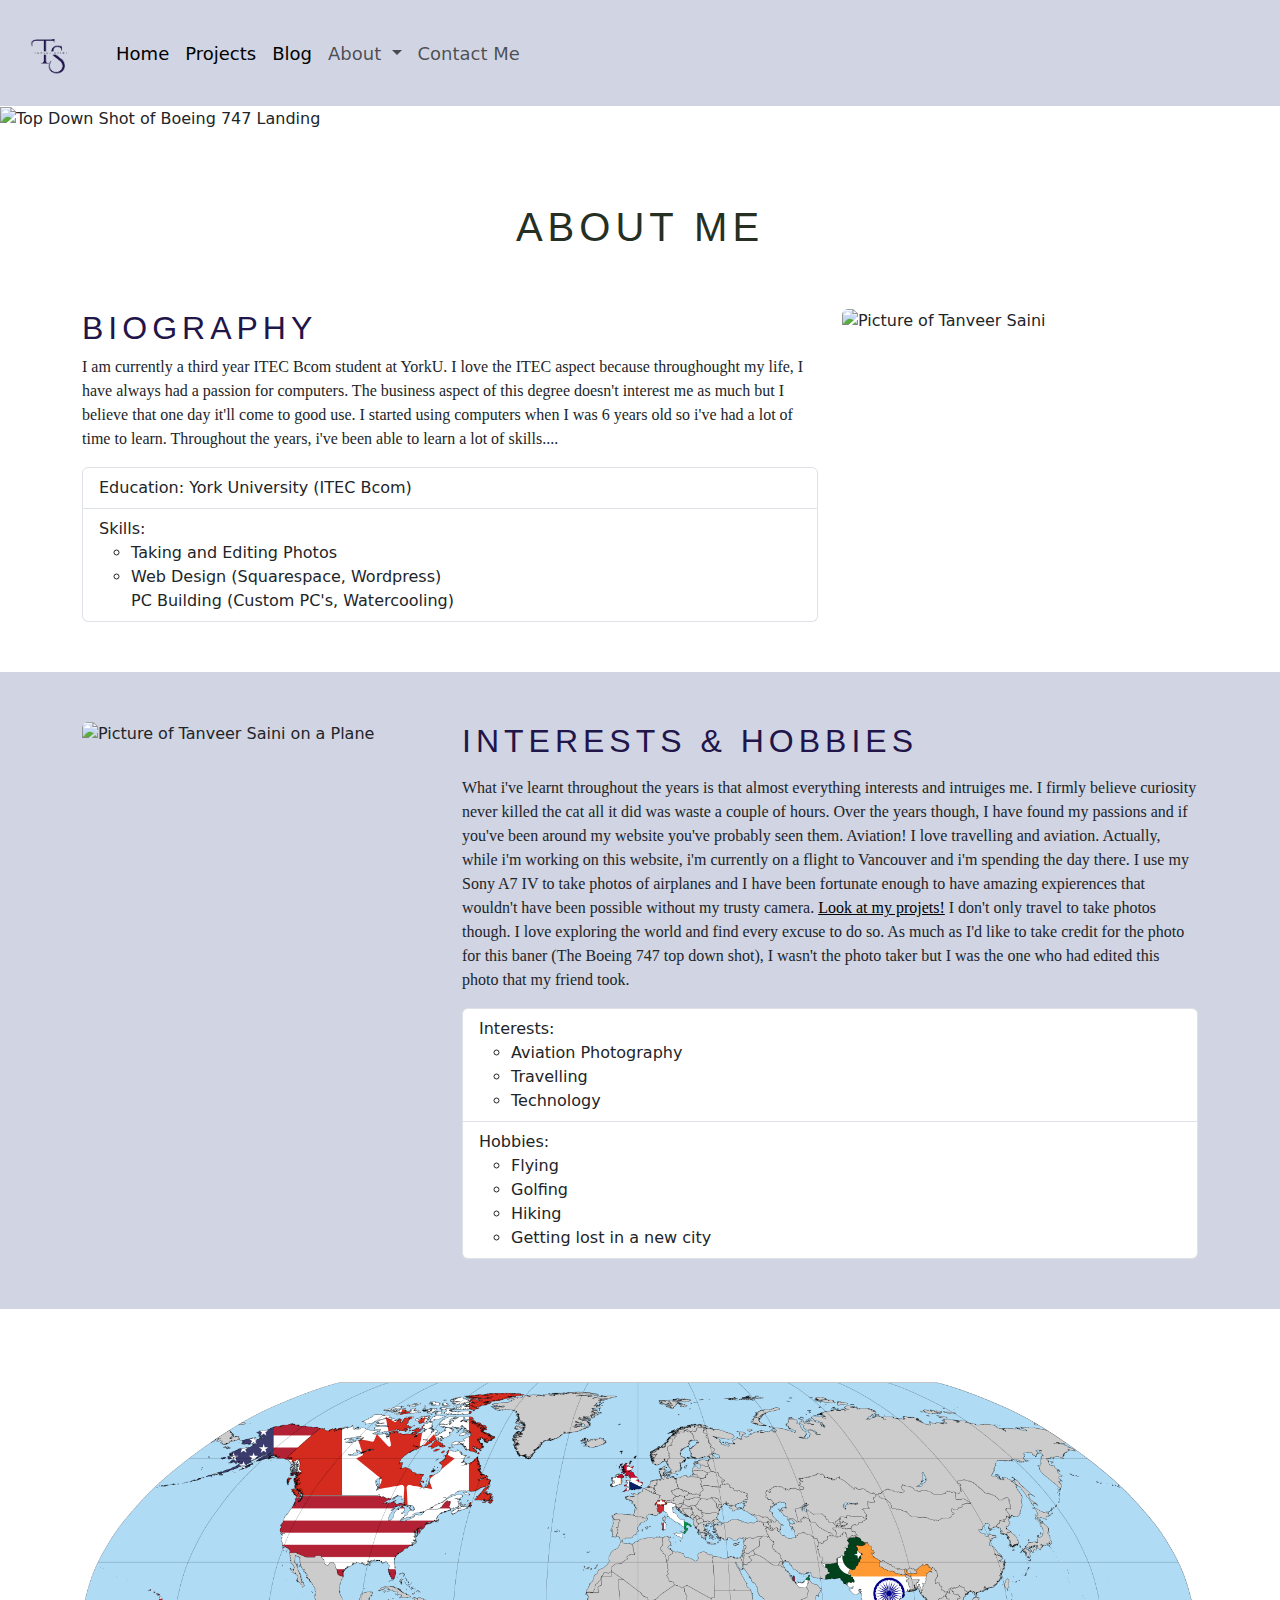
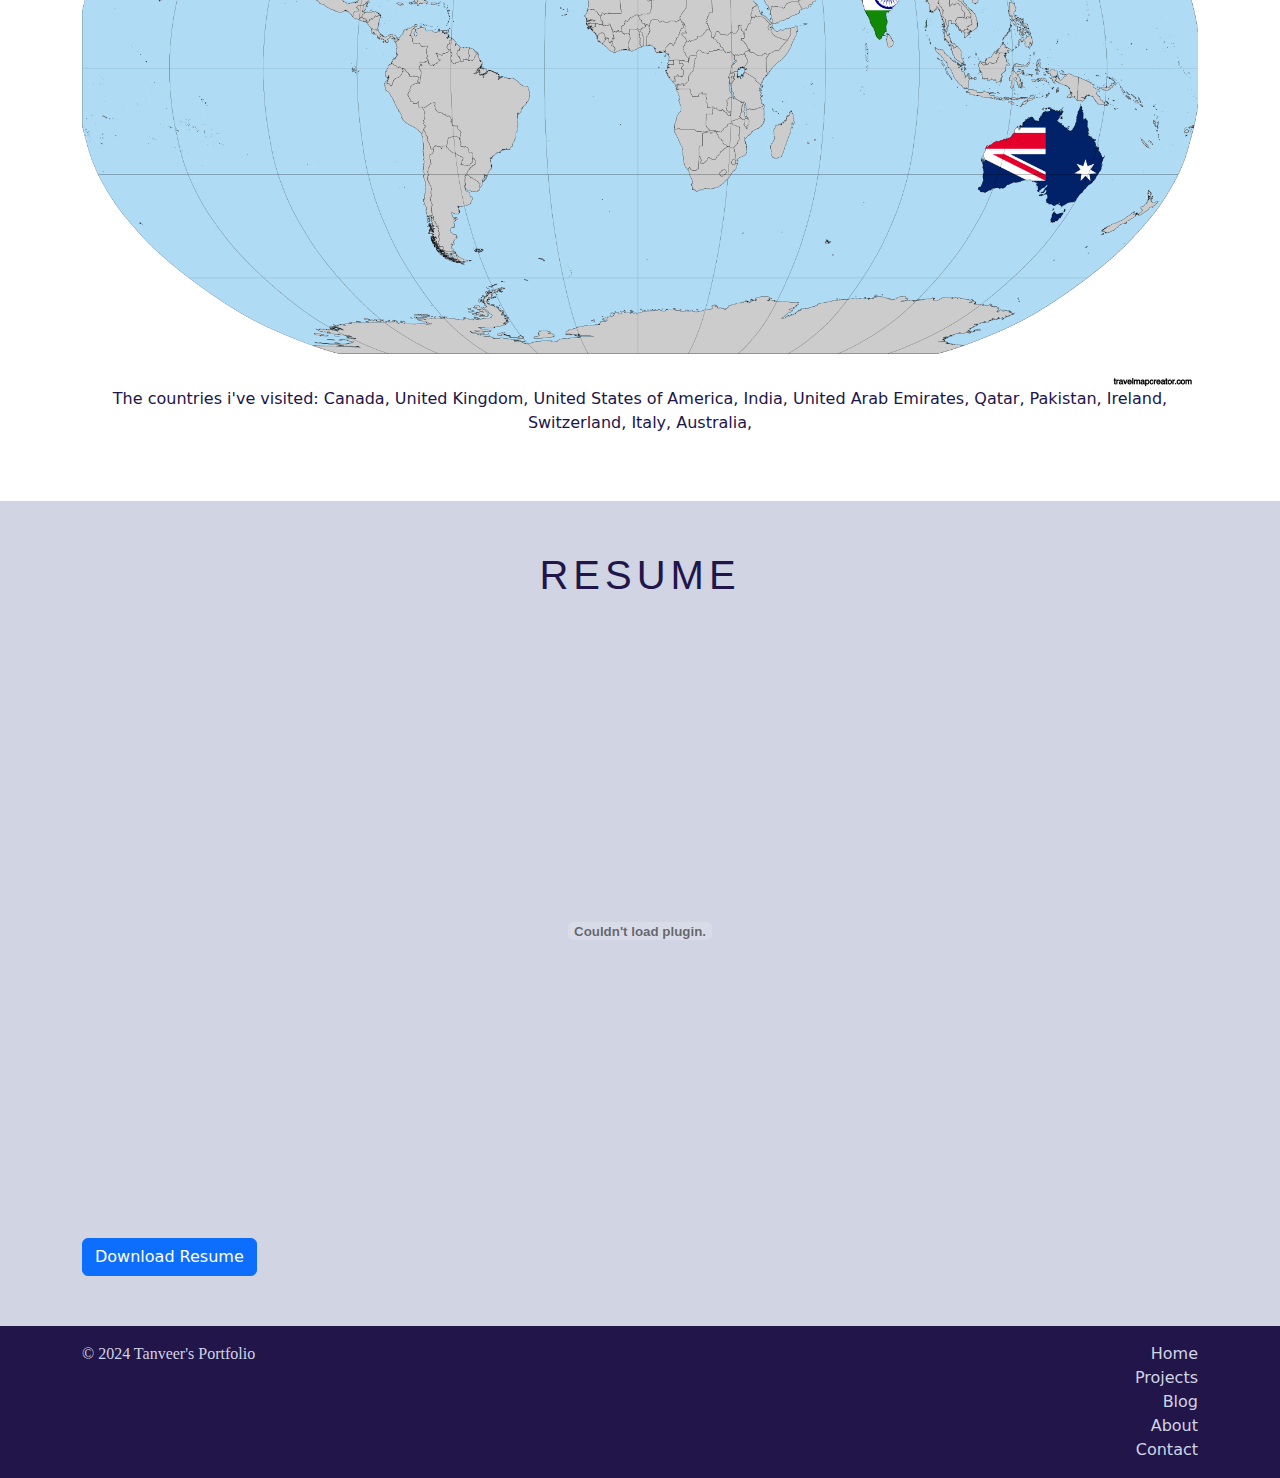
==== about.html @ e972c01b "Finished Project" ====
<!DOCTYPE html>
<html lang="en">
<head>
    <meta charset="utf-8">
    <meta name="viewport" content="width=device-width, initial-scale=1">
    <title>About Me</title>
    <link rel="stylesheet" href="css/style.css">
    <link rel="icon" href="/favicon.ico" sizes="any">
    <link rel="icon" href="/icon.svg" type="image/svg+xml">
    <link rel="apple-touch-icon" href="icon.png">

    <!-- Below is the CSS Style sheet from bootstrap -->
    <link href="https://cdn.jsdelivr.net/npm/bootstrap@5.3.3/dist/css/bootstrap.min.css" rel="stylesheet">
    <link href="https://getbootstrap.com/docs/5.3/assets/css/docs.css" rel="stylesheet">
    <script src="https://cdn.jsdelivr.net/npm/bootstrap@5.3.3/dist/js/bootstrap.bundle.min.js"></script>
</head>


<body>
<!-- NAVBAR SCRIPT -->
<div id="navbar"></div>
<script>
    fetch('navbar.html')
        .then(response => response.text())
        .then(data => {
            document.getElementById('navbar').innerHTML = data;
        })
        .catch(error => console.error('Error loading navbar:', error));
</script>


<section id="top_image_section">
    <img src="/images/aboutmebanner.jpg" class="img-fluid w-100" alt="Top Down Shot of Boeing 747 Landing">
</section>

<br><br><br>
<h1 style="color: #253023" class="headingText centerText"> About Me</h1>

<section id="biography" style="background: #FFFFFF; padding: 50px 0;">
    <div class="container">
        <div class="row">
            <div class="col-md-8">
                <h2 class="brandcolor1 headingText">Biography</h2>
                <p>
                   I am currently a third year ITEC Bcom student at YorkU. I love the ITEC aspect because throughought my
                    life, I have always had a passion for computers. The business aspect of this degree doesn't interest me
                    as much but I believe that one day it'll come to good use. I started using computers when I was 6 years old
                    so i've had a lot of time to learn. Throughout the years, i've been able to learn a lot of skills....
                </p>
                <ul class="list-group">
                    <li class="list-group-item">Education: York University (ITEC Bcom)</li>
                    <li class="list-group-item">Skills:
                        <ul>
                            <li>Taking and Editing Photos</li>
                            <li>Web Design (Squarespace, Wordpress)</li>
                            <ii>PC Building (Custom PC's, Watercooling)</ii>
                        </ul>
                    </li>
                </ul>
            </div>
            <div class="col-md-4">
                <img src="/images/tanveersaini2.jpg" class="img-fluid rounded" alt="Picture of Tanveer Saini">
            </div>
        </div>
    </div>
</section>

<section id="interests" style="padding: 50px 0; background: #D0D4E3">
    <div class="container">
        <div class="row">
            <div class="col-md-4">
                <img src="/images/tanveersaini3.png" class="img-fluid rounded" alt="Picture of Tanveer Saini on a Plane">
            </div>
            <div class="col-md-8">
                <h2 class="brandcolor1 headingText">Interests & Hobbies</h2>
                <p>
                    <p> What i've learnt throughout the years is that almost everything interests and intruiges me. I firmly believe curiosity never killed the cat
                all it did was waste a couple of hours. Over the years though, I have found my passions and if you've been around my website
                you've probably seen them. Aviation! I love travelling and aviation. Actually, while i'm working on this website, i'm currently on a flight to Vancouver
                and i'm spending the day there. I use my Sony A7 IV to take photos of airplanes and I have been fortunate enough to have amazing expierences
                that wouldn't have been possible without my trusty camera.
                <a href="projects.html" style="color: black">Look at my projets!</a>
            I don't only travel to take photos though. I love exploring the world and find every excuse to do so. As much as I'd like to take credit
                for the photo for this baner (The Boeing 747 top down shot), I wasn't the photo taker but I was the one who had edited this photo that my friend took.
            </p>
                <ul class="list-group">
                    <li class="list-group-item">Interests:
                        <ul>
                            <li>Aviation Photography</li>
                            <li>Travelling</li>
                            <li>Technology</li>
                        </ul>
                    </li>
                    <li class="list-group-item">Hobbies:
                        <ul>
                            <li>Flying</li>
                            <li>Golfing</li>
                            <li>Hiking</li>
                            <li>Getting lost in a new city</li>
                        </ul>
                    </li>
                </ul>
            </div>
        </div>
    </div>
</section>

<section id="travel" style="padding: 50px 0;">
    <div class="container text-center">
        <figure>
            <img src="/images/travelmap.png" class="img-fluid rounded" style="max-width: 100%; height: auto;" alt="Travel Map">
            <figcaption class="brandcolor1">The countries i've visited: Canada, United Kingdom, United States of America, India, United Arab Emirates, Qatar, Pakistan, Ireland, Switzerland, Italy, Australia,
            </figcaption>
        </figure>
    </div>
</section>



<!-- Resume Section -->
<section id="resume" style="background: #D0D4E3; padding: 50px 0;">
    <div class="container">
        <div class="text-center">
            <h1 class="brandcolor1 headingText">Resume</h1>
            <br>
            <embed src="/assets/resume.pdf" type="application/pdf" width="100%" height="600px" />
        </div>
        <a href="/assets/resume.pdf" download class="btn btn-primary" style="">Download Resume</a>

    </div>
</section>

<!-- Footer Section-->
<div id="footer"></div>
<script>
    fetch('footer.html')
        .then(response => response.text())
        .then(data => {
            document.getElementById('footer').innerHTML = data;
        })
        .catch(error => console.error('Error loading navbar:', error));

</script>
</body>
</html>
---- css/style.css ----
/*Heading Styling*/
h1, h2, h3, h4, h5, h6{
    font-family: Helvetica;
    font-weight: 100 !important;
    letter-spacing: 5px;
}

/*Paragraph Styling*/
p {
    font-family: "Helvetica Neue";
    font-weight: 350;
}


/*Class Styling*/
.headingText {
    text-transform: uppercase;
    transition: color 0.3s ease-in-out; /* Transition for color change */

}

.headingText:hover
{
    color: #888888;
}


.centerText {
text-align: center;

}

.navbar-nav .nav-link {
    font-size: 18px;
}

.brandcolor1 {
    color: #21154A; /* White color */
}

.footer-link {
    color: #D0D4E3;
    text-decoration: none; /* Remove underline */
}

.footer-link:hover {
    color: D0D4E3;
    text-decoration: underline; /* Underline on hover */
}
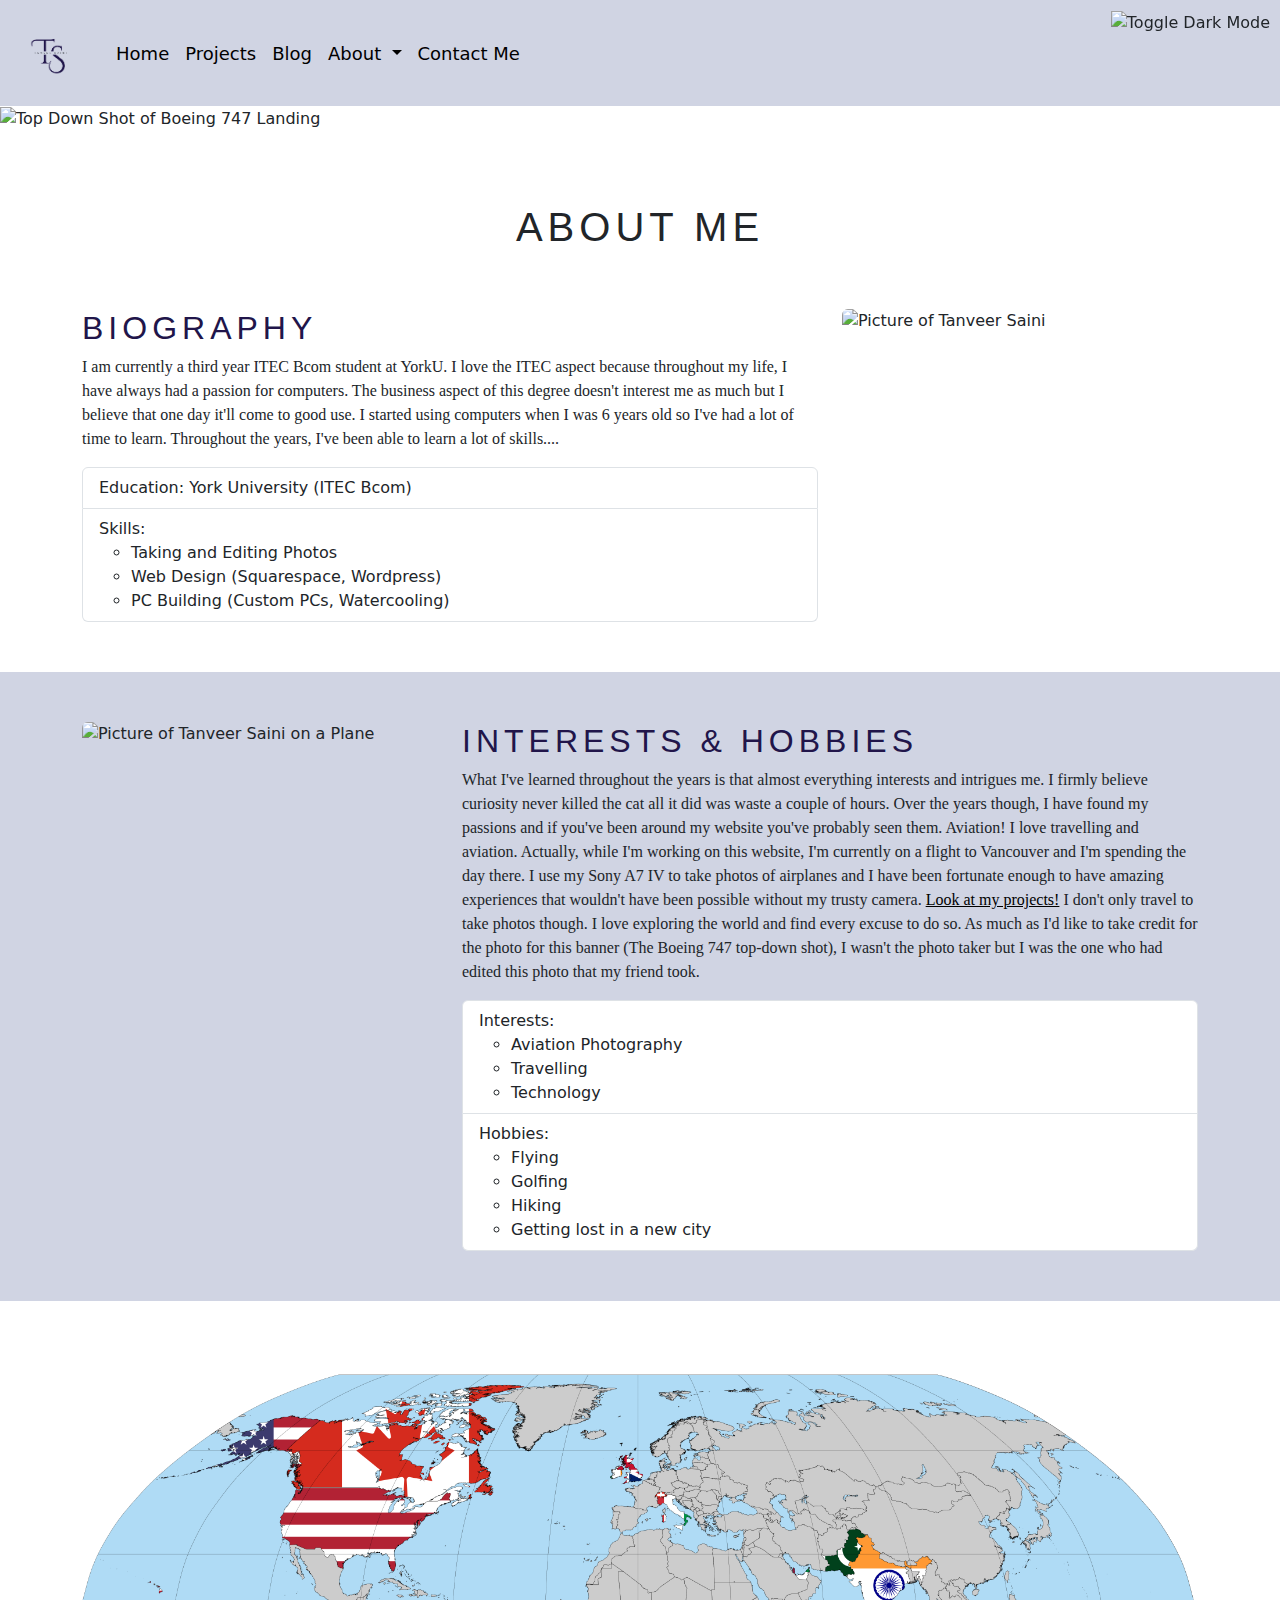
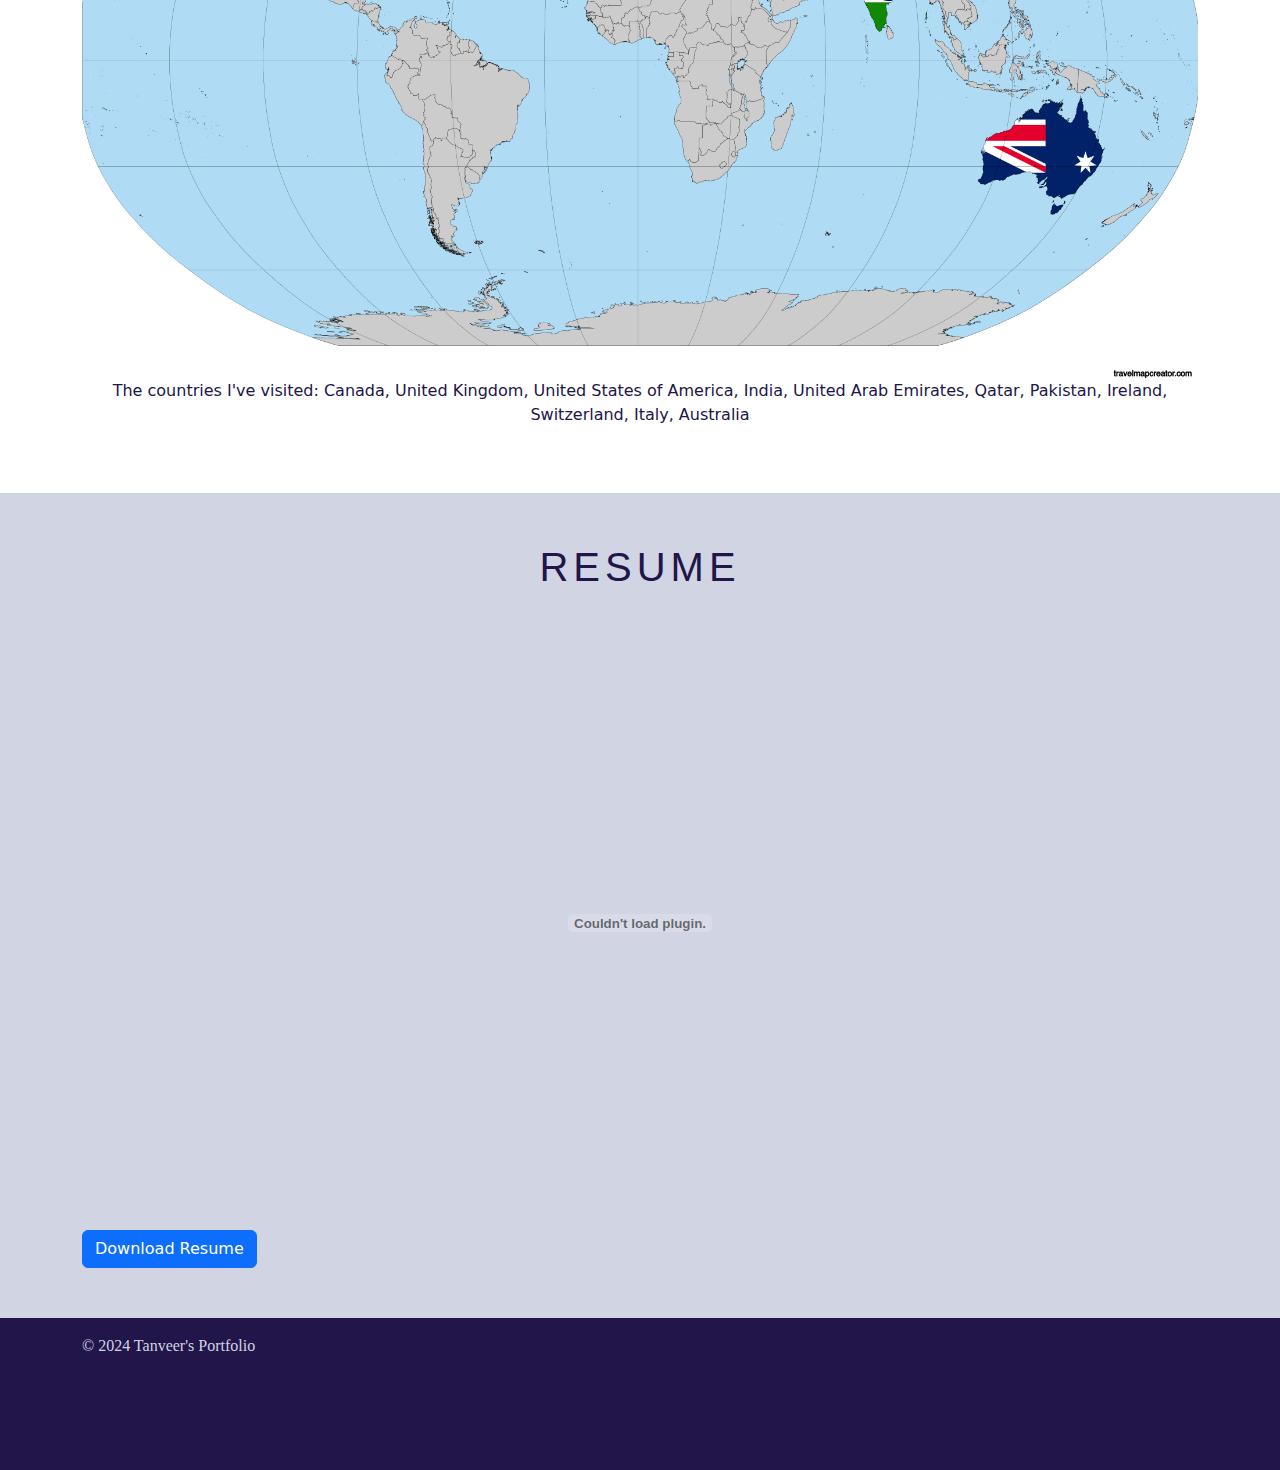
==== commit cb436507: "Part two completed" ====
--- a/about.html
+++ b/about.html
@@ -5,16 +5,14 @@
     <meta name="viewport" content="width=device-width, initial-scale=1">
     <title>About Me</title>
     <link rel="stylesheet" href="css/style.css">
-    <link rel="icon" href="/favicon.ico" sizes="any">
-    <link rel="icon" href="/icon.svg" type="image/svg+xml">
+    <link rel="icon" href="favicon.ico" sizes="any">
+    <link rel="icon" href="icon.svg" type="image/svg+xml">
     <link rel="apple-touch-icon" href="icon.png">
-
-    <!-- Below is the CSS Style sheet from bootstrap -->
+    <!-- Bootstrap CSS -->
     <link href="https://cdn.jsdelivr.net/npm/bootstrap@5.3.3/dist/css/bootstrap.min.css" rel="stylesheet">
     <link href="https://getbootstrap.com/docs/5.3/assets/css/docs.css" rel="stylesheet">
     <script src="https://cdn.jsdelivr.net/npm/bootstrap@5.3.3/dist/js/bootstrap.bundle.min.js"></script>
 </head>
-
 
 <body>
 <!-- NAVBAR SCRIPT -->
@@ -24,17 +22,36 @@
         .then(response => response.text())
         .then(data => {
             document.getElementById('navbar').innerHTML = data;
+
+            // Dark Theme Toggle Script
+            var icon = document.getElementById("icon");
+            if (icon) {
+                icon.onclick = function() {
+                    document.body.classList.toggle("dark-theme");
+                    if (document.body.classList.contains("dark-theme")) {
+                        icon.src = "images/sun.png";
+                    } else {
+                        icon.src = "images/moon.png";
+                    }
+                };
+            } else {
+                console.error('Icon element not found');
+            }
         })
         .catch(error => console.error('Error loading navbar:', error));
 </script>
 
+<!-- Dark Mode Toggle Button -->
+<div style="position: fixed; top: 10px; right: 10px;">
+    <img id="icon" src="images/moon.png" alt="Toggle Dark Mode" style="width: 24px; height: 24px; cursor: pointer;">
+</div>
 
 <section id="top_image_section">
-    <img src="/images/aboutmebanner.jpg" class="img-fluid w-100" alt="Top Down Shot of Boeing 747 Landing">
+    <img src="images/aboutmebanner.jpg" class="img-fluid w-100" alt="Top Down Shot of Boeing 747 Landing">
 </section>
 
 <br><br><br>
-<h1 style="color: #253023" class="headingText centerText"> About Me</h1>
+<h1 class="headingText centerText">About Me</h1>
 
 <section id="biography" style="background: #FFFFFF; padding: 50px 0;">
     <div class="container">
@@ -42,10 +59,10 @@
             <div class="col-md-8">
                 <h2 class="brandcolor1 headingText">Biography</h2>
                 <p>
-                   I am currently a third year ITEC Bcom student at YorkU. I love the ITEC aspect because throughought my
+                    I am currently a third year ITEC Bcom student at YorkU. I love the ITEC aspect because throughout my
                     life, I have always had a passion for computers. The business aspect of this degree doesn't interest me
                     as much but I believe that one day it'll come to good use. I started using computers when I was 6 years old
-                    so i've had a lot of time to learn. Throughout the years, i've been able to learn a lot of skills....
+                    so I've had a lot of time to learn. Throughout the years, I've been able to learn a lot of skills....
                 </p>
                 <ul class="list-group">
                     <li class="list-group-item">Education: York University (ITEC Bcom)</li>
@@ -53,13 +70,13 @@
                         <ul>
                             <li>Taking and Editing Photos</li>
                             <li>Web Design (Squarespace, Wordpress)</li>
-                            <ii>PC Building (Custom PC's, Watercooling)</ii>
+                            <li>PC Building (Custom PCs, Watercooling)</li>
                         </ul>
                     </li>
                 </ul>
             </div>
             <div class="col-md-4">
-                <img src="/images/tanveersaini2.jpg" class="img-fluid rounded" alt="Picture of Tanveer Saini">
+                <img src="images/tanveersaini2.jpg" class="img-fluid rounded" alt="Picture of Tanveer Saini">
             </div>
         </div>
     </div>
@@ -69,20 +86,20 @@
     <div class="container">
         <div class="row">
             <div class="col-md-4">
-                <img src="/images/tanveersaini3.png" class="img-fluid rounded" alt="Picture of Tanveer Saini on a Plane">
+                <img src="images/tanveersaini3.png" class="img-fluid rounded" alt="Picture of Tanveer Saini on a Plane">
             </div>
             <div class="col-md-8">
                 <h2 class="brandcolor1 headingText">Interests & Hobbies</h2>
                 <p>
-                    <p> What i've learnt throughout the years is that almost everything interests and intruiges me. I firmly believe curiosity never killed the cat
-                all it did was waste a couple of hours. Over the years though, I have found my passions and if you've been around my website
-                you've probably seen them. Aviation! I love travelling and aviation. Actually, while i'm working on this website, i'm currently on a flight to Vancouver
-                and i'm spending the day there. I use my Sony A7 IV to take photos of airplanes and I have been fortunate enough to have amazing expierences
-                that wouldn't have been possible without my trusty camera.
-                <a href="projects.html" style="color: black">Look at my projets!</a>
-            I don't only travel to take photos though. I love exploring the world and find every excuse to do so. As much as I'd like to take credit
-                for the photo for this baner (The Boeing 747 top down shot), I wasn't the photo taker but I was the one who had edited this photo that my friend took.
-            </p>
+                    What I've learned throughout the years is that almost everything interests and intrigues me. I firmly believe curiosity never killed the cat
+                    all it did was waste a couple of hours. Over the years though, I have found my passions and if you've been around my website
+                    you've probably seen them. Aviation! I love travelling and aviation. Actually, while I'm working on this website, I'm currently on a flight to Vancouver
+                    and I'm spending the day there. I use my Sony A7 IV to take photos of airplanes and I have been fortunate enough to have amazing experiences
+                    that wouldn't have been possible without my trusty camera.
+                    <a href="projects.html" style="color: black">Look at my projects!</a>
+                    I don't only travel to take photos though. I love exploring the world and find every excuse to do so. As much as I'd like to take credit
+                    for the photo for this banner (The Boeing 747 top-down shot), I wasn't the photo taker but I was the one who had edited this photo that my friend took.
+                </p>
                 <ul class="list-group">
                     <li class="list-group-item">Interests:
                         <ul>
@@ -108,14 +125,11 @@
 <section id="travel" style="padding: 50px 0;">
     <div class="container text-center">
         <figure>
-            <img src="/images/travelmap.png" class="img-fluid rounded" style="max-width: 100%; height: auto;" alt="Travel Map">
-            <figcaption class="brandcolor1">The countries i've visited: Canada, United Kingdom, United States of America, India, United Arab Emirates, Qatar, Pakistan, Ireland, Switzerland, Italy, Australia,
-            </figcaption>
+            <img src="images/travelmap.png" class="img-fluid rounded" style="max-width: 100%; height: auto;" alt="Travel Map">
+            <figcaption class="brandcolor1">The countries I've visited: Canada, United Kingdom, United States of America, India, United Arab Emirates, Qatar, Pakistan, Ireland, Switzerland, Italy, Australia</figcaption>
         </figure>
     </div>
 </section>
-
-
 
 <!-- Resume Section -->
 <section id="resume" style="background: #D0D4E3; padding: 50px 0;">
@@ -123,10 +137,9 @@
         <div class="text-center">
             <h1 class="brandcolor1 headingText">Resume</h1>
             <br>
-            <embed src="/assets/resume.pdf" type="application/pdf" width="100%" height="600px" />
+            <embed src="assets/resume.pdf" type="application/pdf" width="100%" height="600px" />
         </div>
-        <a href="/assets/resume.pdf" download class="btn btn-primary" style="">Download Resume</a>
-
+        <a href="assets/resume.pdf" download class="btn btn-primary" style="">Download Resume</a>
     </div>
 </section>
 
@@ -138,8 +151,7 @@
         .then(data => {
             document.getElementById('footer').innerHTML = data;
         })
-        .catch(error => console.error('Error loading navbar:', error));
-
+        .catch(error => console.error('Error loading footer:', error));
 </script>
 </body>
-</html>+</html>
--- a/css/style.css
+++ b/css/style.css
@@ -1,3 +1,44 @@
+#icon{
+
+    height: 40px;
+    cursor: pointer;
+}
+
+
+:root{
+    --color-a: #FFFFFF;
+    --color-b: #000000;
+    --color-c: #545860;
+    --color-d: #21154A;
+    --color-e: #D0D4E3;
+}
+
+.dark-theme {
+    --color-a: #000000;
+    --color-b: #FFFFFF;
+    --color-c: #D0D4E3;
+    --color-d: #FFFFFF;
+    --color-e: #000000;
+}
+
+
+body {
+    color: var(--color-b);
+}
+
+.navbar-nav .nav-link {
+    color: var(--color-b); /* Set default link color */
+    font-size: 18px;
+}
+
+.navbar-nav .nav-link:hover {
+    color: var(--color-d); /* Optional: Change color on hover */
+}
+
+.navbar-nav .nav-link.active {
+    color: var(--color-d); /* Ensure the active link color is consistent */
+}
+
 
 
 /*Heading Styling*/
@@ -28,7 +69,7 @@
 
 
 .centerText {
-text-align: center;
+    text-align: center;
 
 }
 
@@ -37,20 +78,34 @@
 }
 
 .brandcolor1 {
-    color: #21154A; /* White color */
+    color: var(--color-d);
 }
 
 .footer-link {
-    color: #D0D4E3;
+    color: var(--color-d);
     text-decoration: none; /* Remove underline */
 }
 
 .footer-link:hover {
-    color: D0D4E3;
+    color: var(--color-e);
     text-decoration: underline; /* Underline on hover */
 }
 
+a{
+    color: var(--color-b);
+}
+
+.card {
+    border-radius: 0.5rem; /* Rounded corners */
+    box-shadow: 0 4px 8px rgba(0, 0, 0, 0.1); /* Subtle shadow */
+}
+
+.card-body {
+    padding: 1.5rem; /* Adjust padding */
+}
 
 
-
-
+.blog-page {
+    background-color: var(--color-a);
+    color: white; /* Optional: changes text color to white for better readability */
+}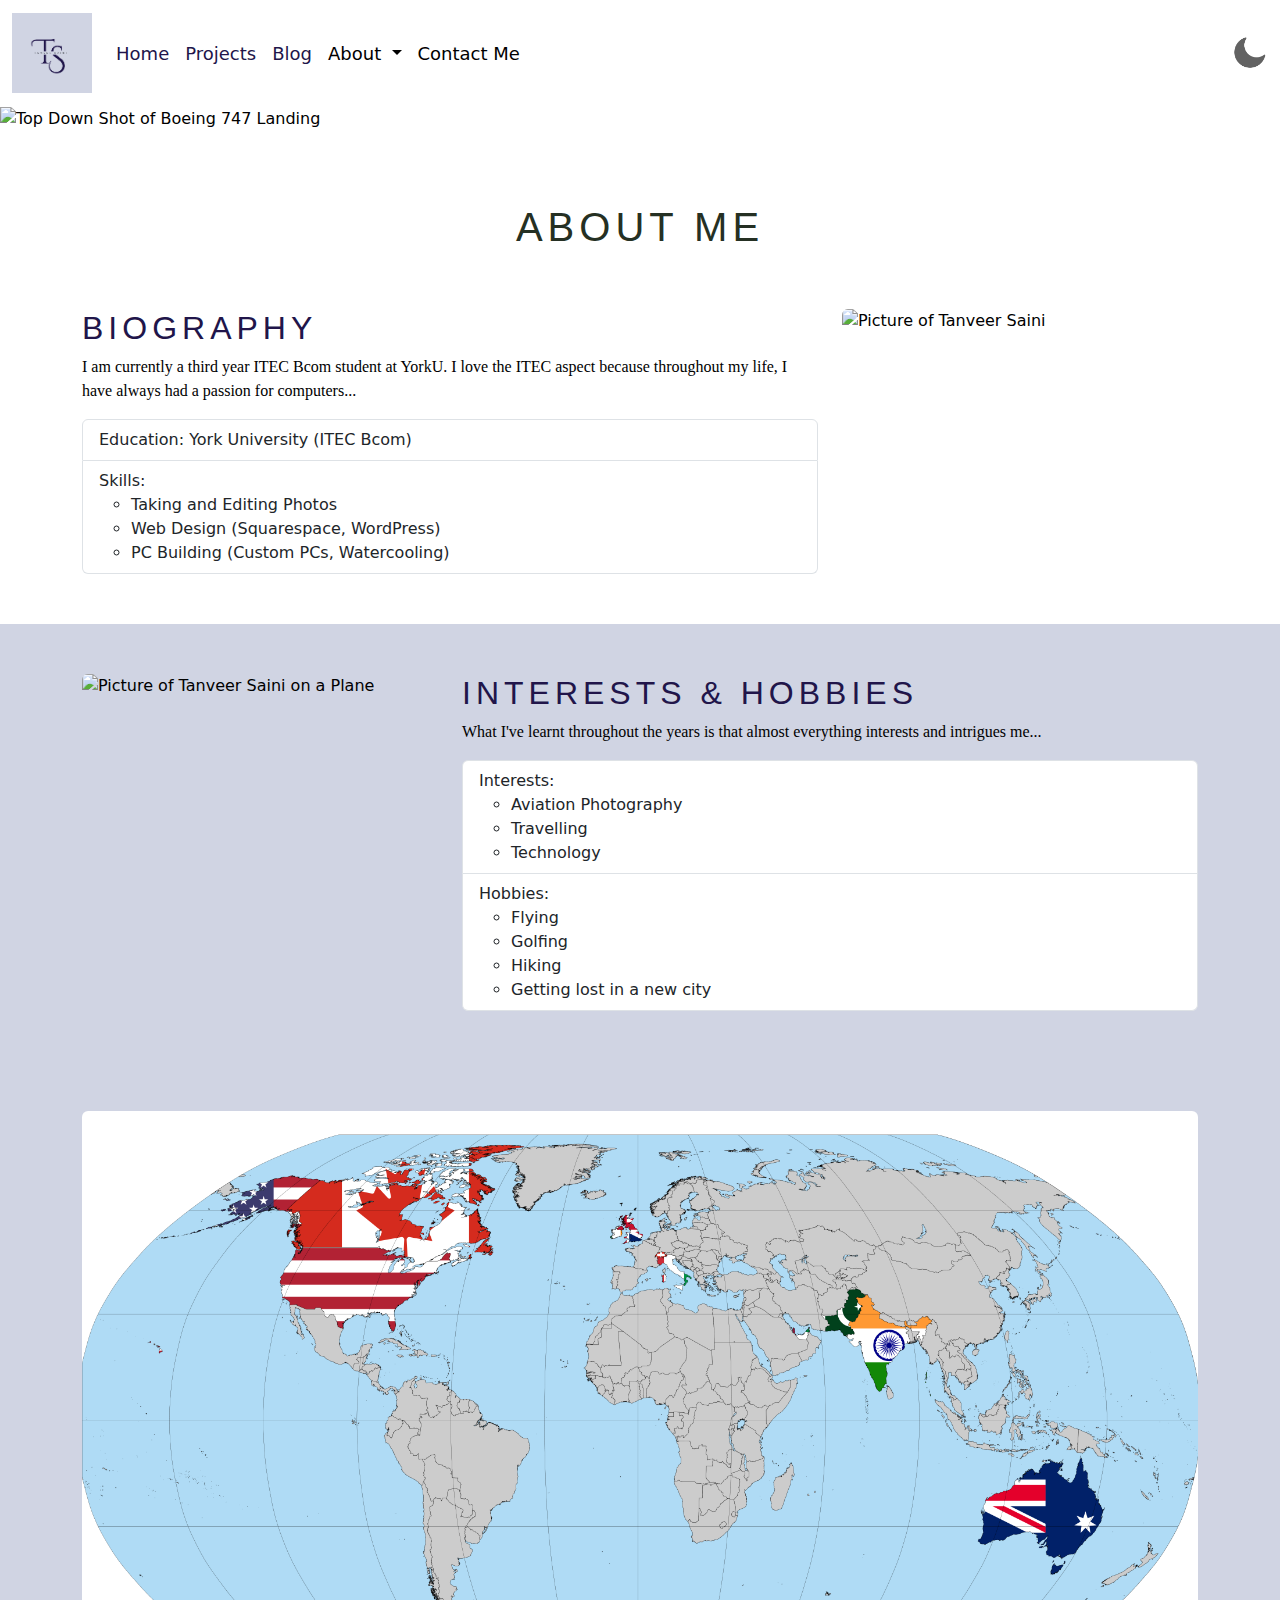
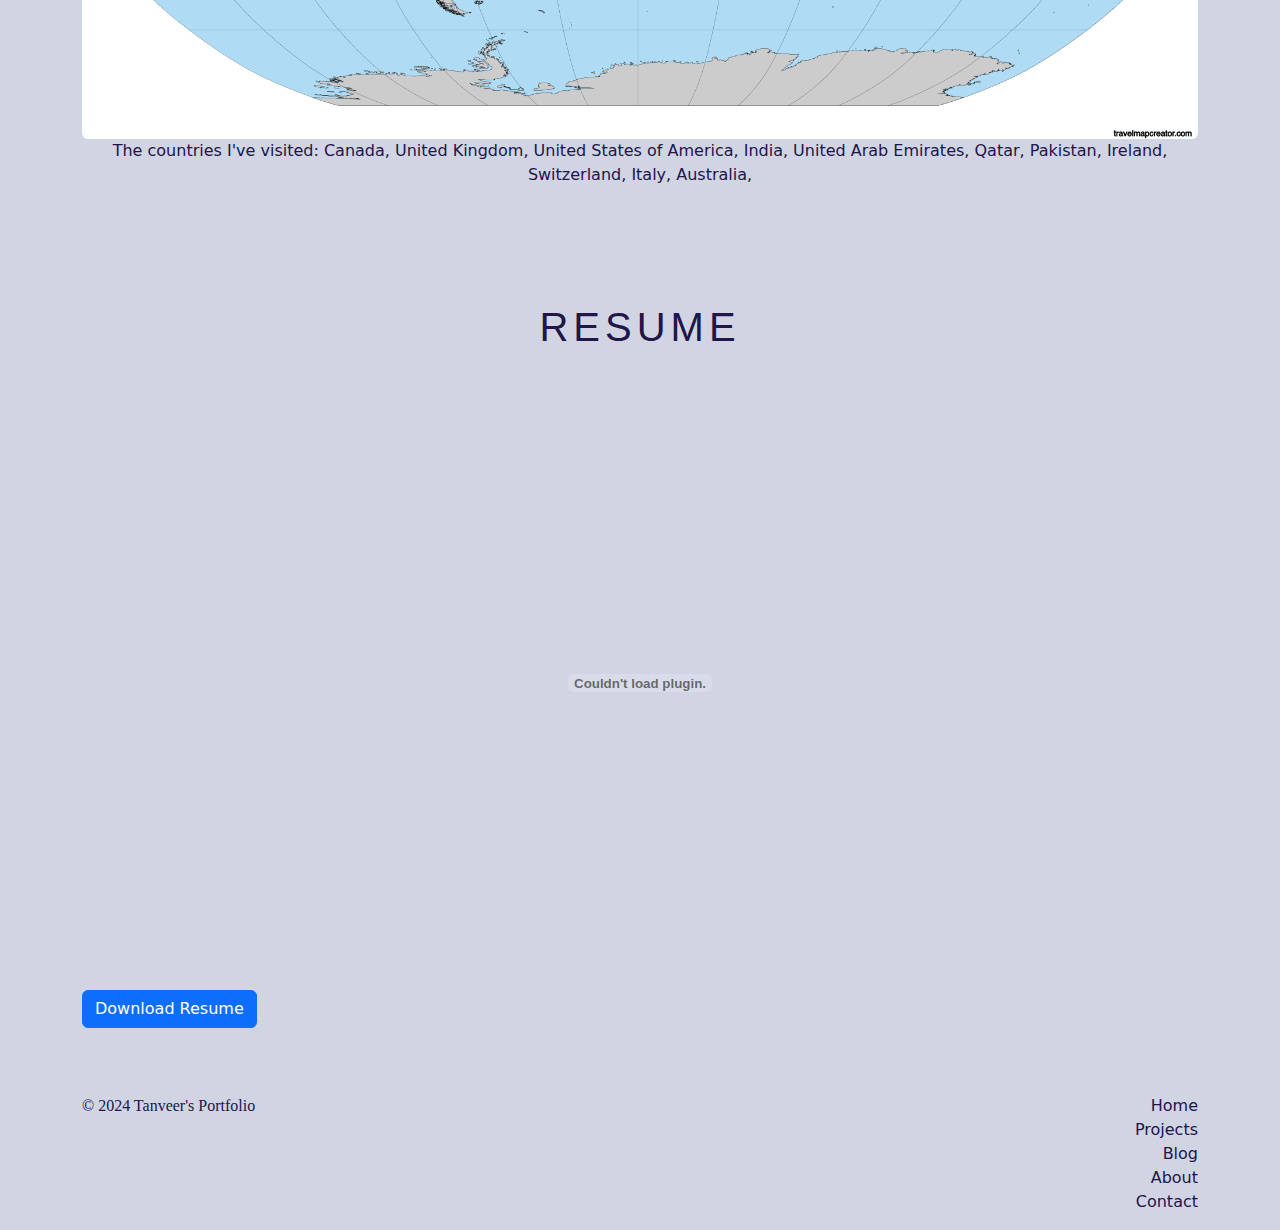
==== commit a7945cea: "Part two completed" ====
--- a/about.html
+++ b/about.html
@@ -4,20 +4,24 @@
     <meta charset="utf-8">
     <meta name="viewport" content="width=device-width, initial-scale=1">
     <title>About Me</title>
-    <link rel="stylesheet" href="css/style.css">
+
+    <!-- Favicon and icons for different devices -->
     <link rel="icon" href="favicon.ico" sizes="any">
     <link rel="icon" href="icon.svg" type="image/svg+xml">
     <link rel="apple-touch-icon" href="icon.png">
-    <!-- Bootstrap CSS -->
+
+    <!-- Bootstrap CSS and custom styles -->
     <link href="https://cdn.jsdelivr.net/npm/bootstrap@5.3.3/dist/css/bootstrap.min.css" rel="stylesheet">
     <link href="https://getbootstrap.com/docs/5.3/assets/css/docs.css" rel="stylesheet">
     <script src="https://cdn.jsdelivr.net/npm/bootstrap@5.3.3/dist/js/bootstrap.bundle.min.js"></script>
+    <link rel="stylesheet" href="css/style.css">
 </head>
 
 <body>
-<!-- NAVBAR SCRIPT -->
+<!-- Navbar Section -->
 <div id="navbar"></div>
 <script>
+    // Fetch and insert the navbar HTML from a separate file
     fetch('navbar.html')
         .then(response => response.text())
         .then(data => {
@@ -28,10 +32,10 @@
             if (icon) {
                 icon.onclick = function() {
                     document.body.classList.toggle("dark-theme");
-                    if (document.body.classList.contains("dark-theme")) {
-                        icon.src = "images/sun.png";
+                    if(document.body.classList.contains("dark-theme")) {
+                        icon.src="/images/sun.png";
                     } else {
-                        icon.src = "images/moon.png";
+                        icon.src="/images/moon.png";
                     }
                 };
             } else {
@@ -41,36 +45,32 @@
         .catch(error => console.error('Error loading navbar:', error));
 </script>
 
-<!-- Dark Mode Toggle Button -->
-<div style="position: fixed; top: 10px; right: 10px;">
-    <img id="icon" src="images/moon.png" alt="Toggle Dark Mode" style="width: 24px; height: 24px; cursor: pointer;">
-</div>
-
+<!-- Top Image Section -->
 <section id="top_image_section">
     <img src="images/aboutmebanner.jpg" class="img-fluid w-100" alt="Top Down Shot of Boeing 747 Landing">
 </section>
 
+<!-- About Me Header -->
 <br><br><br>
-<h1 class="headingText centerText">About Me</h1>
+<h1 style="color: #253023" class="headingText centerText">About Me</h1>
 
-<section id="biography" style="background: #FFFFFF; padding: 50px 0;">
+<!-- Biography Section -->
+<section id="biography" style="background: var(--color-a); padding: 50px 0;">
     <div class="container">
         <div class="row">
             <div class="col-md-8">
                 <h2 class="brandcolor1 headingText">Biography</h2>
                 <p>
                     I am currently a third year ITEC Bcom student at YorkU. I love the ITEC aspect because throughout my
-                    life, I have always had a passion for computers. The business aspect of this degree doesn't interest me
-                    as much but I believe that one day it'll come to good use. I started using computers when I was 6 years old
-                    so I've had a lot of time to learn. Throughout the years, I've been able to learn a lot of skills....
+                    life, I have always had a passion for computers...
                 </p>
                 <ul class="list-group">
                     <li class="list-group-item">Education: York University (ITEC Bcom)</li>
                     <li class="list-group-item">Skills:
                         <ul>
                             <li>Taking and Editing Photos</li>
-                            <li>Web Design (Squarespace, Wordpress)</li>
-                            <li>PC Building (Custom PCs, Watercooling)</li>
+                            <li>Web Design (Squarespace, WordPress)</li>
+                            <li>PC Building (Custom PCs, Watercooling)</li> <!-- Fixed the typo here -->
                         </ul>
                     </li>
                 </ul>
@@ -82,7 +82,8 @@
     </div>
 </section>
 
-<section id="interests" style="padding: 50px 0; background: #D0D4E3">
+<!-- Interests & Hobbies Section -->
+<section id="interests" style="padding: 50px 0; background: var(--color-e)">
     <div class="container">
         <div class="row">
             <div class="col-md-4">
@@ -91,14 +92,7 @@
             <div class="col-md-8">
                 <h2 class="brandcolor1 headingText">Interests & Hobbies</h2>
                 <p>
-                    What I've learned throughout the years is that almost everything interests and intrigues me. I firmly believe curiosity never killed the cat
-                    all it did was waste a couple of hours. Over the years though, I have found my passions and if you've been around my website
-                    you've probably seen them. Aviation! I love travelling and aviation. Actually, while I'm working on this website, I'm currently on a flight to Vancouver
-                    and I'm spending the day there. I use my Sony A7 IV to take photos of airplanes and I have been fortunate enough to have amazing experiences
-                    that wouldn't have been possible without my trusty camera.
-                    <a href="projects.html" style="color: black">Look at my projects!</a>
-                    I don't only travel to take photos though. I love exploring the world and find every excuse to do so. As much as I'd like to take credit
-                    for the photo for this banner (The Boeing 747 top-down shot), I wasn't the photo taker but I was the one who had edited this photo that my friend took.
+                    What I've learnt throughout the years is that almost everything interests and intrigues me...
                 </p>
                 <ul class="list-group">
                     <li class="list-group-item">Interests:
@@ -122,30 +116,34 @@
     </div>
 </section>
 
-<section id="travel" style="padding: 50px 0;">
+<!-- Travel Map Section -->
+<section id="travel" style="padding: 50px 0; background: var(--color-e)">
     <div class="container text-center">
         <figure>
             <img src="images/travelmap.png" class="img-fluid rounded" style="max-width: 100%; height: auto;" alt="Travel Map">
-            <figcaption class="brandcolor1">The countries I've visited: Canada, United Kingdom, United States of America, India, United Arab Emirates, Qatar, Pakistan, Ireland, Switzerland, Italy, Australia</figcaption>
+            <figcaption class="brandcolor1">The countries I've visited: Canada, United Kingdom, United States of America, India, United Arab Emirates, Qatar, Pakistan, Ireland, Switzerland, Italy, Australia,
+            </figcaption>
         </figure>
     </div>
 </section>
 
 <!-- Resume Section -->
-<section id="resume" style="background: #D0D4E3; padding: 50px 0;">
+<section id="resume" style="background: var(--color-e); padding: 50px 0;">
     <div class="container">
         <div class="text-center">
             <h1 class="brandcolor1 headingText">Resume</h1>
             <br>
+            <!-- Display embedded PDF resume -->
             <embed src="assets/resume.pdf" type="application/pdf" width="100%" height="600px" />
         </div>
-        <a href="assets/resume.pdf" download class="btn btn-primary" style="">Download Resume</a>
+        <a href="assets/resume.pdf" download class="btn btn-primary">Download Resume</a>
     </div>
 </section>
 
-<!-- Footer Section-->
+<!-- Footer Section -->
 <div id="footer"></div>
 <script>
+    // Fetch and insert the footer HTML from a separate file
     fetch('footer.html')
         .then(response => response.text())
         .then(data => {
--- a/css/style.css
+++ b/css/style.css
@@ -11,14 +11,17 @@
     --color-c: #545860;
     --color-d: #21154A;
     --color-e: #D0D4E3;
+    --color-f: #FFFFFF;
 }
-
+/* This is what gets added to the end when the dark mode button is clicked The first variables will not be used and this will be used instead*/
 .dark-theme {
     --color-a: #000000;
     --color-b: #FFFFFF;
     --color-c: #D0D4E3;
     --color-d: #FFFFFF;
     --color-e: #000000;
+    --color-f: #D1D1D1;
+
 }
 
 
@@ -27,16 +30,16 @@
 }
 
 .navbar-nav .nav-link {
-    color: var(--color-b); /* Set default link color */
+    color: var(--color-b);
     font-size: 18px;
 }
 
 .navbar-nav .nav-link:hover {
-    color: var(--color-d); /* Optional: Change color on hover */
+    color: var(--color-d);
 }
 
 .navbar-nav .nav-link.active {
-    color: var(--color-d); /* Ensure the active link color is consistent */
+    color: var(--color-d);
 }
 
 
@@ -58,7 +61,7 @@
 /*Class Styling*/
 .headingText {
     text-transform: uppercase;
-    transition: color 0.3s ease-in-out; /* Transition for color change */
+    transition: color 0.3s ease-in-out;
 
 }
 
@@ -69,7 +72,7 @@
 
 
 .centerText {
-    text-align: center;
+text-align: center;
 
 }
 
@@ -83,12 +86,12 @@
 
 .footer-link {
     color: var(--color-d);
-    text-decoration: none; /* Remove underline */
+    text-decoration: none;
 }
 
 .footer-link:hover {
     color: var(--color-e);
-    text-decoration: underline; /* Underline on hover */
+    text-decoration: underline;
 }
 
 a{
@@ -96,16 +99,27 @@
 }
 
 .card {
-    border-radius: 0.5rem; /* Rounded corners */
-    box-shadow: 0 4px 8px rgba(0, 0, 0, 0.1); /* Subtle shadow */
+    border-radius: 0.5rem;
+    box-shadow: 0 4px 8px rgba(0, 0, 0, 0.1);
 }
 
 .card-body {
-    padding: 1.5rem; /* Adjust padding */
+    padding: 1.5rem;
 }
 
 
 .blog-page {
     background-color: var(--color-a);
-    color: white; /* Optional: changes text color to white for better readability */
-}+    color: white;
+}
+
+.card {
+    border-radius: 0.5rem;
+    box-shadow: 0 4px 8px rgba(0, 0, 0, 0.1);
+    background-color: var(--color-f);
+    color: #000000;
+}
+
+.card-body {
+    padding: 1.5rem;
+}
